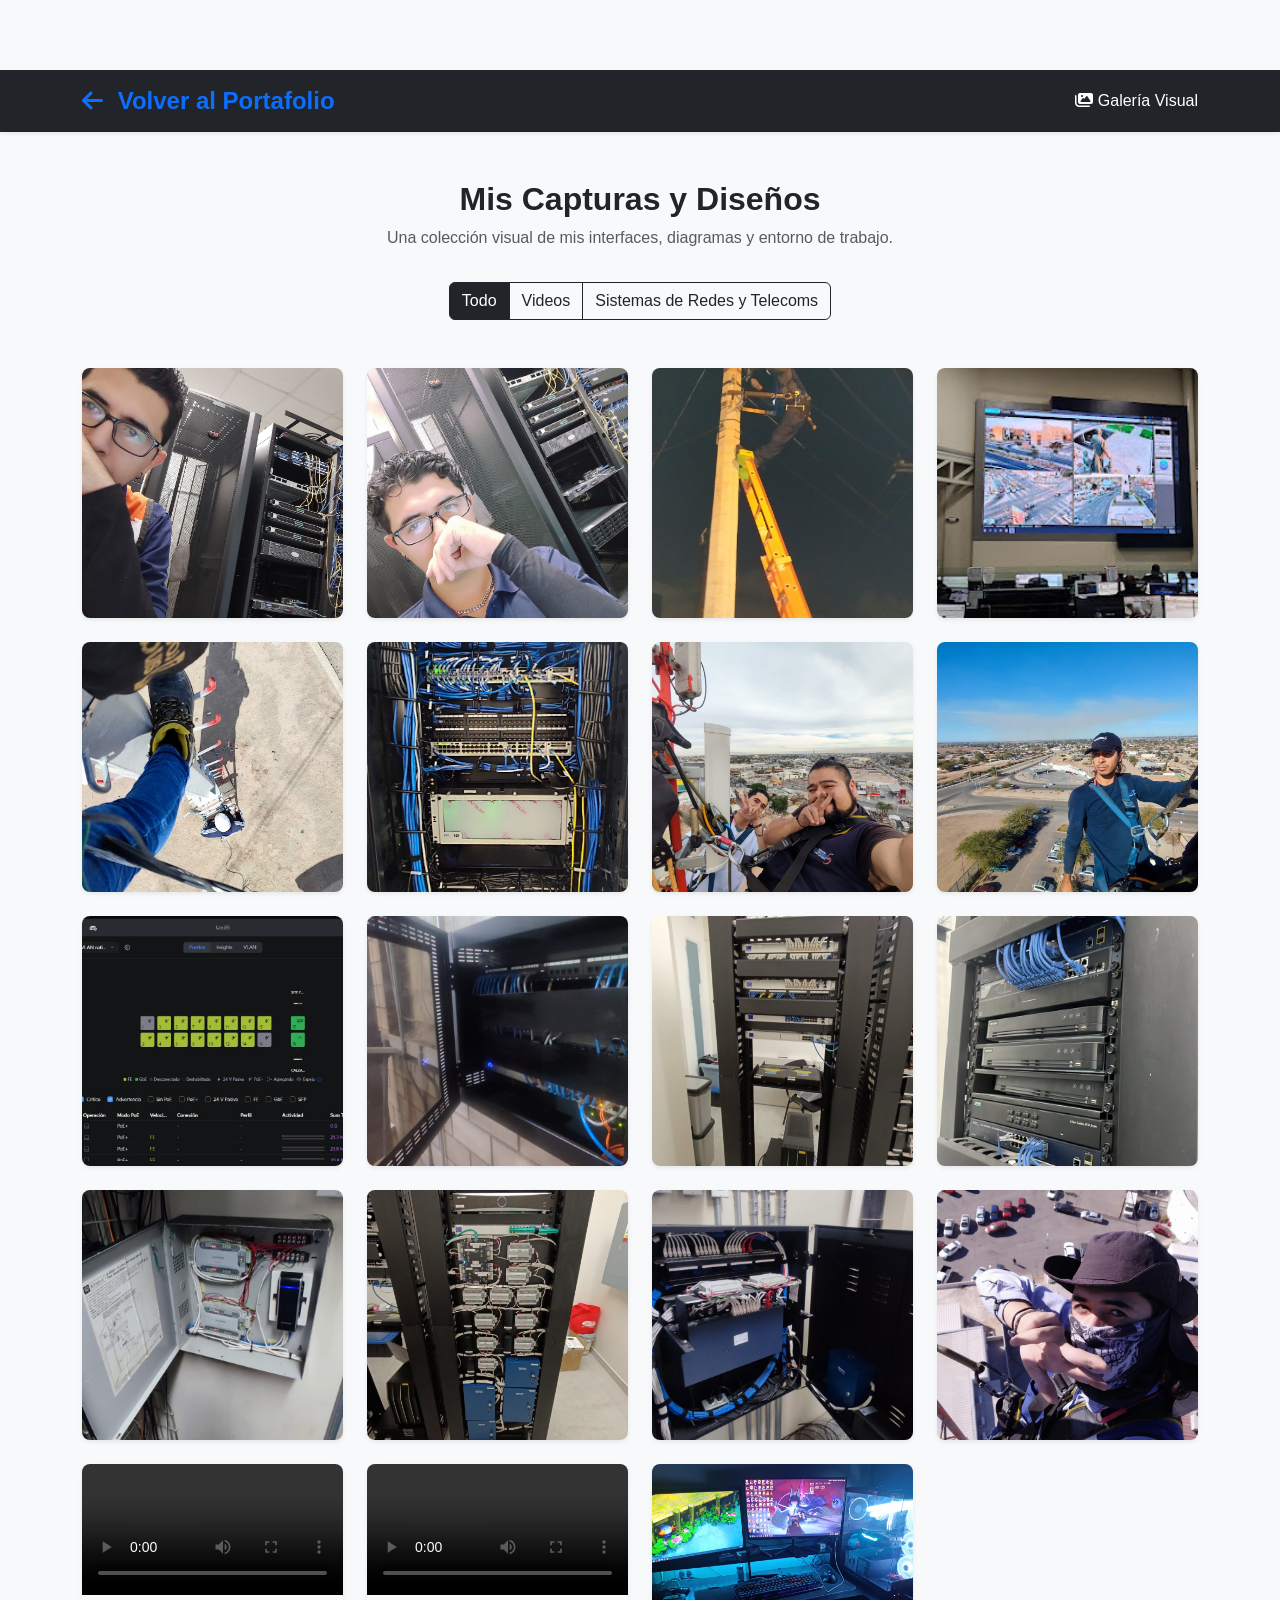
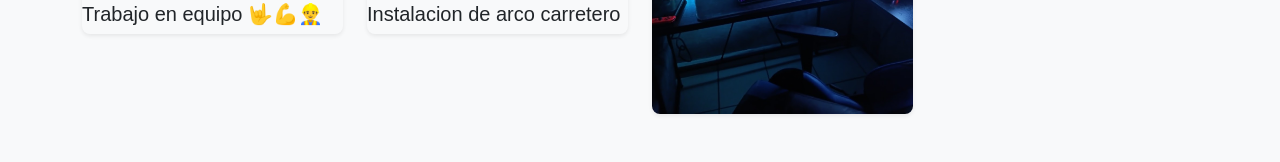
==== gallery.html @ 4912194c "Upload repository Se carga repositorio de portafolio profesional." ====
<!DOCTYPE html>
<html lang="es">
<head>
    <meta charset="UTF-8">
    <meta name="viewport" content="width=device-width, initial-scale=1.0">
    <title>Galería - Portafolio Profesional</title>
    <link href="https://cdn.jsdelivr.net/npm/bootstrap@5.3.2/dist/css/bootstrap.min.css" rel="stylesheet">
    <link rel="stylesheet" href="https://cdnjs.cloudflare.com/ajax/libs/font-awesome/6.4.0/css/all.min.css">
    <link rel="stylesheet" href="styles.css">

    <style>
        /* Estilos específicos para la galería */
        .gallery-img {
            height: 250px;
            object-fit: cover;
            cursor: pointer;
            transition: transform 0.3s ease, filter 0.3s ease;
        }
        
        .gallery-item {
            overflow: hidden;
            border-radius: 8px;
            position: relative;
        }

        .gallery-item:hover .gallery-img {
            transform: scale(1.1);
            filter: brightness(0.7);
        }

        /* Overlay con el icono de lupa al pasar el mouse */
        .overlay {
            position: absolute;
            top: 0;
            left: 0;
            width: 100%;
            height: 100%;
            display: flex;
            justify-content: center;
            align-items: center;
            opacity: 0;
            transition: opacity 0.3s ease;
            pointer-events: none; /* Para que el click pase a la imagen */
        }

        .gallery-item:hover .overlay {
            opacity: 1;
        }
    </style>
</head>
<body class="bg-light">

    <nav class="navbar navbar-expand-lg navbar-dark bg-dark sticky-top shadow-sm">
        <div class="container">
            <a class="navbar-brand fw-bold" href="index.html">
                <i class="fa-solid fa-arrow-left me-2"></i> Volver al Portafolio
            </a>
            <div class="navbar-nav ms-auto">
                <span class="navbar-text text-white">
                    <i class="fa-solid fa-images"></i> Galería Visual
                </span>
            </div>
        </div>
    </nav>

    <div class="container py-5">
        <div class="text-center mb-5">
            <h2 class="fw-bold">Mis Capturas y Diseños</h2>
            <p class="text-muted">Una colección visual de mis interfaces, diagramas y entorno de trabajo.</p>
            
            <div class="btn-group mt-3" role="group" aria-label="Filtros">
                <button type="button" class="btn btn-outline-dark active" onclick="filterGallery('all', this)">Todo</button>
                <button type="button" class="btn btn-outline-dark" onclick="filterGallery('dev', this)">Videos</button>
                <button type="button" class="btn btn-outline-dark" onclick="filterGallery('personal', this)">Sistemas de Redes y Telecoms</button>
            </div>
        </div>

        <div class="row g-4" id="gallery-grid">
            
            <div class="col-md-4 col-lg-3 filter-item personal">
                <div class="gallery-item shadow-sm" onclick="openModal(this)">
                    <img src="./src/1.jpg" 
                         alt="Código Fuente Java" 
                         class="img-fluid w-100 gallery-img"
                         data-caption="Trabajo en Site">
                    <div class="overlay">
                        <i class="fa-solid fa-magnifying-glass-plus fa-2x text-white"></i>
                    </div>
                </div>
            </div>

           <div class="col-md-4 col-lg-3 filter-item personal">
                <div class="gallery-item shadow-sm" onclick="openModal(this)">
                    <img src="./src/2.jpg" 
                         alt="Dashboard de Datos" 
                         class="img-fluid w-100 gallery-img"
                         data-caption="Trabajo en Site">
                    <div class="overlay">
                        <i class="fa-solid fa-magnifying-glass-plus fa-2x text-white"></i>
                    </div>
                </div>
            </div>

            <div class="col-md-4 col-lg-3 filter-item personal">
                <div class="gallery-item shadow-sm" onclick="openModal(this)">
                    <img src="./src/3.jpg" 
                         alt="Carne Asada en Familia" 
                         class="img-fluid w-100 gallery-img"
                         data-caption="Trabajo en postes de Fibra Optica">
                    <div class="overlay">
                        <i class="fa-solid fa-magnifying-glass-plus fa-2x text-white"></i>
                    </div>
                </div>
            </div>

            <div class="col-md-4 col-lg-3 filter-item personal">
                <div class="gallery-item shadow-sm" onclick="openModal(this)">
                    <img src="./src/4.jpg" 
                         alt="Videowall C4 Mexicali" 
                         class="img-fluid w-100 gallery-img"
                         data-caption="Videowall C4 Mexicali">
                    <div class="overlay">
                        <i class="fa-solid fa-magnifying-glass-plus fa-2x text-white"></i>
                    </div>
                </div>
            </div>

            <div class="col-md-4 col-lg-3 filter-item personal">
                <div class="gallery-item shadow-sm" onclick="openModal(this)">
                    <img src="./src/5.jpg" 
                         alt="Bebida Tradicional" 
                         class="img-fluid w-100 gallery-img"
                         data-caption="Trabajo en postes de CCTV">
                    <div class="overlay">
                        <i class="fa-solid fa-magnifying-glass-plus fa-2x text-white"></i>
                    </div>
                </div>
            </div>

            <div class="col-md-4 col-lg-3 filter-item personal">
                <div class="gallery-item shadow-sm" onclick="openModal(this)">
                    <img src="./src/6.jpg" 
                         alt="Bebida Tradicional" 
                         class="img-fluid w-100 gallery-img"
                         data-caption="Peinado en rack de Voz y Datos">
                    <div class="overlay">
                        <i class="fa-solid fa-magnifying-glass-plus fa-2x text-white"></i>
                    </div>
                </div>
            </div>

            <div class="col-md-4 col-lg-3 filter-item personal">
                <div class="gallery-item shadow-sm" onclick="openModal(this)">
                    <img src="./src/7.jpg" 
                         alt="Bebida Tradicional" 
                         class="img-fluid w-100 gallery-img"
                         data-caption="Trabajo en equipo en torre de Telecoms">
                    <div class="overlay">
                        <i class="fa-solid fa-magnifying-glass-plus fa-2x text-white"></i>
                    </div>
                </div>
            </div>

            <div class="col-md-4 col-lg-3 filter-item personal">
                <div class="gallery-item shadow-sm" onclick="openModal(this)">
                    <img src="./src/8.jpg" 
                         alt="Bebida Tradicional" 
                         class="img-fluid w-100 gallery-img"
                         data-caption="Trabajo torre de Telecoms">
                    <div class="overlay">
                        <i class="fa-solid fa-magnifying-glass-plus fa-2x text-white"></i>
                    </div>
                </div>
            </div>

            <div class="col-md-4 col-lg-3 filter-item personal">
                <div class="gallery-item shadow-sm" onclick="openModal(this)">
                    <img src="./src/9.jpeg" 
                         alt="Bebida Tradicional" 
                         class="img-fluid w-100 gallery-img"
                         data-caption="Administracion de  puertos en sistema Unifi de Ubiquiti">
                    <div class="overlay">
                        <i class="fa-solid fa-magnifying-glass-plus fa-2x text-white"></i>
                    </div>
                </div>
            </div>

            <div class="col-md-4 col-lg-3 filter-item personal">
                <div class="gallery-item shadow-sm" onclick="openModal(this)">
                    <img src="./src/10.jpeg" 
                         alt="Bebida Tradicional" 
                         class="img-fluid w-100 gallery-img"
                         data-caption="Peinado de gabinete de Voz y Datos">
                    <div class="overlay">
                        <i class="fa-solid fa-magnifying-glass-plus fa-2x text-white"></i>
                    </div>
                </div>
            </div>

            <div class="col-md-4 col-lg-3 filter-item personal">
                <div class="gallery-item shadow-sm" onclick="openModal(this)">
                    <img src="./src/11.jpeg" 
                         alt="" 
                         class="img-fluid w-100 gallery-img"
                         data-caption="Peinado de rack de Voz y Datos">
                    <div class="overlay">
                        <i class="fa-solid fa-magnifying-glass-plus fa-2x text-white"></i>
                    </div>
                </div>
            </div>

<div class="col-md-4 col-lg-3 filter-item personal">
                <div class="gallery-item shadow-sm" onclick="openModal(this)">
                    <img src="./src/12.jpeg" 
                         alt="" 
                         class="img-fluid w-100 gallery-img"
                         data-caption="Peinado de rack de CCTV">
                    <div class="overlay">
                        <i class="fa-solid fa-magnifying-glass-plus fa-2x text-white"></i>
                    </div>
                </div>
            </div>

            <div class="col-md-4 col-lg-3 filter-item personal">
                <div class="gallery-item shadow-sm" onclick="openModal(this)">
                    <img src="./src/13.jpeg" 
                         alt="" 
                         class="img-fluid w-100 gallery-img"
                         data-caption="Peinado de gabinete de Control de Acceso">
                    <div class="overlay">
                        <i class="fa-solid fa-magnifying-glass-plus fa-2x text-white"></i>
                    </div>
                </div>
            </div>

            <div class="col-md-4 col-lg-3 filter-item personal">
                <div class="gallery-item shadow-sm" onclick="openModal(this)">
                    <img src="./src/14.jpeg" 
                         alt="" 
                         class="img-fluid w-100 gallery-img"
                         data-caption="Peinado de rack de Control de Acceso">
                    <div class="overlay">
                        <i class="fa-solid fa-magnifying-glass-plus fa-2x text-white"></i>
                    </div>
                </div>
            </div>

            <div class="col-md-4 col-lg-3 filter-item personal">
                <div class="gallery-item shadow-sm" onclick="openModal(this)">
                    <img src="./src/15.jpeg" 
                         alt="" 
                         class="img-fluid w-100 gallery-img"
                         data-caption="Peinado de gabinete de Control de Acceso">
                    <div class="overlay">
                        <i class="fa-solid fa-magnifying-glass-plus fa-2x text-white"></i>
                    </div>
                </div>
            </div>

            <div class="col-md-4 col-lg-3 filter-item personal">
                <div class="gallery-item shadow-sm" onclick="openModal(this)">
                    <img src="./src/16.jpeg" 
                         alt="" 
                         class="img-fluid w-100 gallery-img"
                         data-caption="Trabajo en torres de Telecoms">
                    <div class="overlay">
                        <i class="fa-solid fa-magnifying-glass-plus fa-2x text-white"></i>
                    </div>
                </div>
            </div>

            <div class="col-md-4 col-lg-3 filter-item dev">
                <div class="gallery-item shadow-sm" onclick="openModal(this)" class="centrarvideo">
                    <video width="640" height="360" controls>
                    <source src="./src/Work hard ☺️.mp4" type="video/mp4">
                    </video>
                    <h5>Trabajo en equipo 🤟💪👷‍♂️</h5>
                    <div class="overlay">
                        <i class="fa-solid fa-magnifying-glass-plus fa-2x text-white"></i>
                    </div>
                </div>
            </div>

            <div class="col-md-4 col-lg-3 filter-item dev">
                <div class="gallery-item shadow-sm" onclick="openModal(this)" class="centrarvideo">
                    <video width="640" height="360" controls>
                    <source src="./src/17.mp4" type="video/mp4">
                    </video>
                    <h5>Instalacion de arco carretero</h5>
                    <div class="overlay">
                        <i class="fa-solid fa-magnifying-glass-plus fa-2x text-white"></i>
                    </div>
                </div>
            </div>

            <!-- <div class="col-md-4 col-lg-3 filter-item dev">
                <div class="gallery-item shadow-sm" onclick="openModal(this)" class="centrarvideo">
                    <video width="640" height="360" controls>
                    <source src="./src/18.mp4" type="video/mp4">
                    </video>
                    <div class="overlay">
                        <i class="fa-solid fa-magnifying-glass-plus fa-2x text-white"></i>
                    </div>
                </div>
            </div> -->
            
            <div class="col-md-4 col-lg-3 filter-item personal">
                <div class="gallery-item shadow-sm" onclick="openModal(this)">
                    <img src="./src/Setup Gaming.jpg" 
                         alt="Setup Gaming" 
                         class="img-fluid w-100 gallery-img"
                         data-caption="Mi setup gaming 🕹️🎮">
                    <div class="overlay">
                        <i class="fa-solid fa-magnifying-glass-plus fa-2x text-white"></i>
                    </div>
                </div>
            </div>

        </div>
    </div>

    <div class="modal fade" id="imageModal" tabindex="-1" aria-hidden="true">
        <div class="modal-dialog modal-dialog-centered modal-lg">
            <div class="modal-content bg-dark border-0">
                <div class="modal-body p-0 position-relative">
                    <button type="button" class="btn-close btn-close-white position-absolute top-0 end-0 m-3 z-3" data-bs-dismiss="modal" aria-label="Close"></button>
                    <img src="" id="modalImage" class="img-fluid w-100 rounded" alt="Vista previa">
                    <div class="p-3 text-white text-center">
                        <h5 id="modalCaption"></h5>
                    </div>
                </div>
            </div>
        </div>
    </div>

    <script src="https://cdn.jsdelivr.net/npm/bootstrap@5.3.2/dist/js/bootstrap.bundle.min.js"></script>

    <script>
        // Función para filtrar imágenes
        function filterGallery(category, btn) {
            // Actualizar botones activos
            document.querySelectorAll('.btn-group .btn').forEach(b => b.classList.remove('active'));
            btn.classList.add('active');

            const items = document.querySelectorAll('.filter-item');

            items.forEach(item => {
                if (category === 'all' || item.classList.contains(category)) {
                    item.style.display = 'block';
                    // Animación simple de entrada
                    item.animate([
                        { opacity: 0, transform: 'scale(0.9)' },
                        { opacity: 1, transform: 'scale(1)' }
                    ], {
                        duration: 300,
                        easing: 'ease-out'
                    });
                } else {
                    item.style.display = 'none';
                }
            });
        }

        // Función para abrir el Modal
        const myModal = new bootstrap.Modal(document.getElementById('imageModal'));
        const modalImg = document.getElementById('modalImage');
        const modalCaption = document.getElementById('modalCaption');

        function openModal(element) {
            const img = element.querySelector('img');
            modalImg.src = img.src.replace('w=600', 'w=1200'); // Cargar versión más grande si es posible
            modalCaption.textContent = img.getAttribute('data-caption');
            myModal.show();
        }
    </script>
</body>
</html>
---- styles.css ----
/* Fuente global */
body {
    /* Agrega un relleno superior igual o mayor a la altura de tu barra */
    padding-top: 70px; 
    font-family: 'Segoe UI', Tahoma, Geneva, Verdana, sans-serif;
}

/* Estilo para el Hero (Portada) */
.hero-section {
    /* Imagen de fondo técnica (código/servidores) con superposición oscura */
    background: linear-gradient(rgba(0, 0, 0, 0.7), rgba(0, 0, 0, 0.7)), 
                url('https://images.unsplash.com/photo-1517694712202-14dd9538aa97?auto=format&fit=crop&q=80&w=1920');
    background-size: cover;
    background-position: center;
    height: 100vh; /* Ocupa toda la altura de la pantalla */
}

/* Efecto Hover para las tarjetas de proyectos */
.hover-card {
    transition: transform 0.3s ease, box-shadow 0.3s ease;
}

.hover-card:hover {
    transform: translateY(-5px);
    box-shadow: 0 10px 20px rgba(0,0,0,0.2) !important;
}

/* Ajuste del Navbar al hacer scroll (opcional si usas JS, pero visualmente ayuda) */
.navbar-brand {
    font-size: 1.5rem;
    color: #0d6efd !important; /* Azul Bootstrap para el logo */
}

/* Insignias de tecnología */
.badge {
    font-weight: 500;
    letter-spacing: 0.5px;
}


.centrarvideo {
    display: flex;
    justify-content: center; /* Centrado horizontal */
    align-items: center; /* Centrado vertical (opcional) */
    width: 100%; /* Ocupa el ancho completo */
}

video {
    max-width: 100%; /* Hace el video responsive */
    height: auto;
}
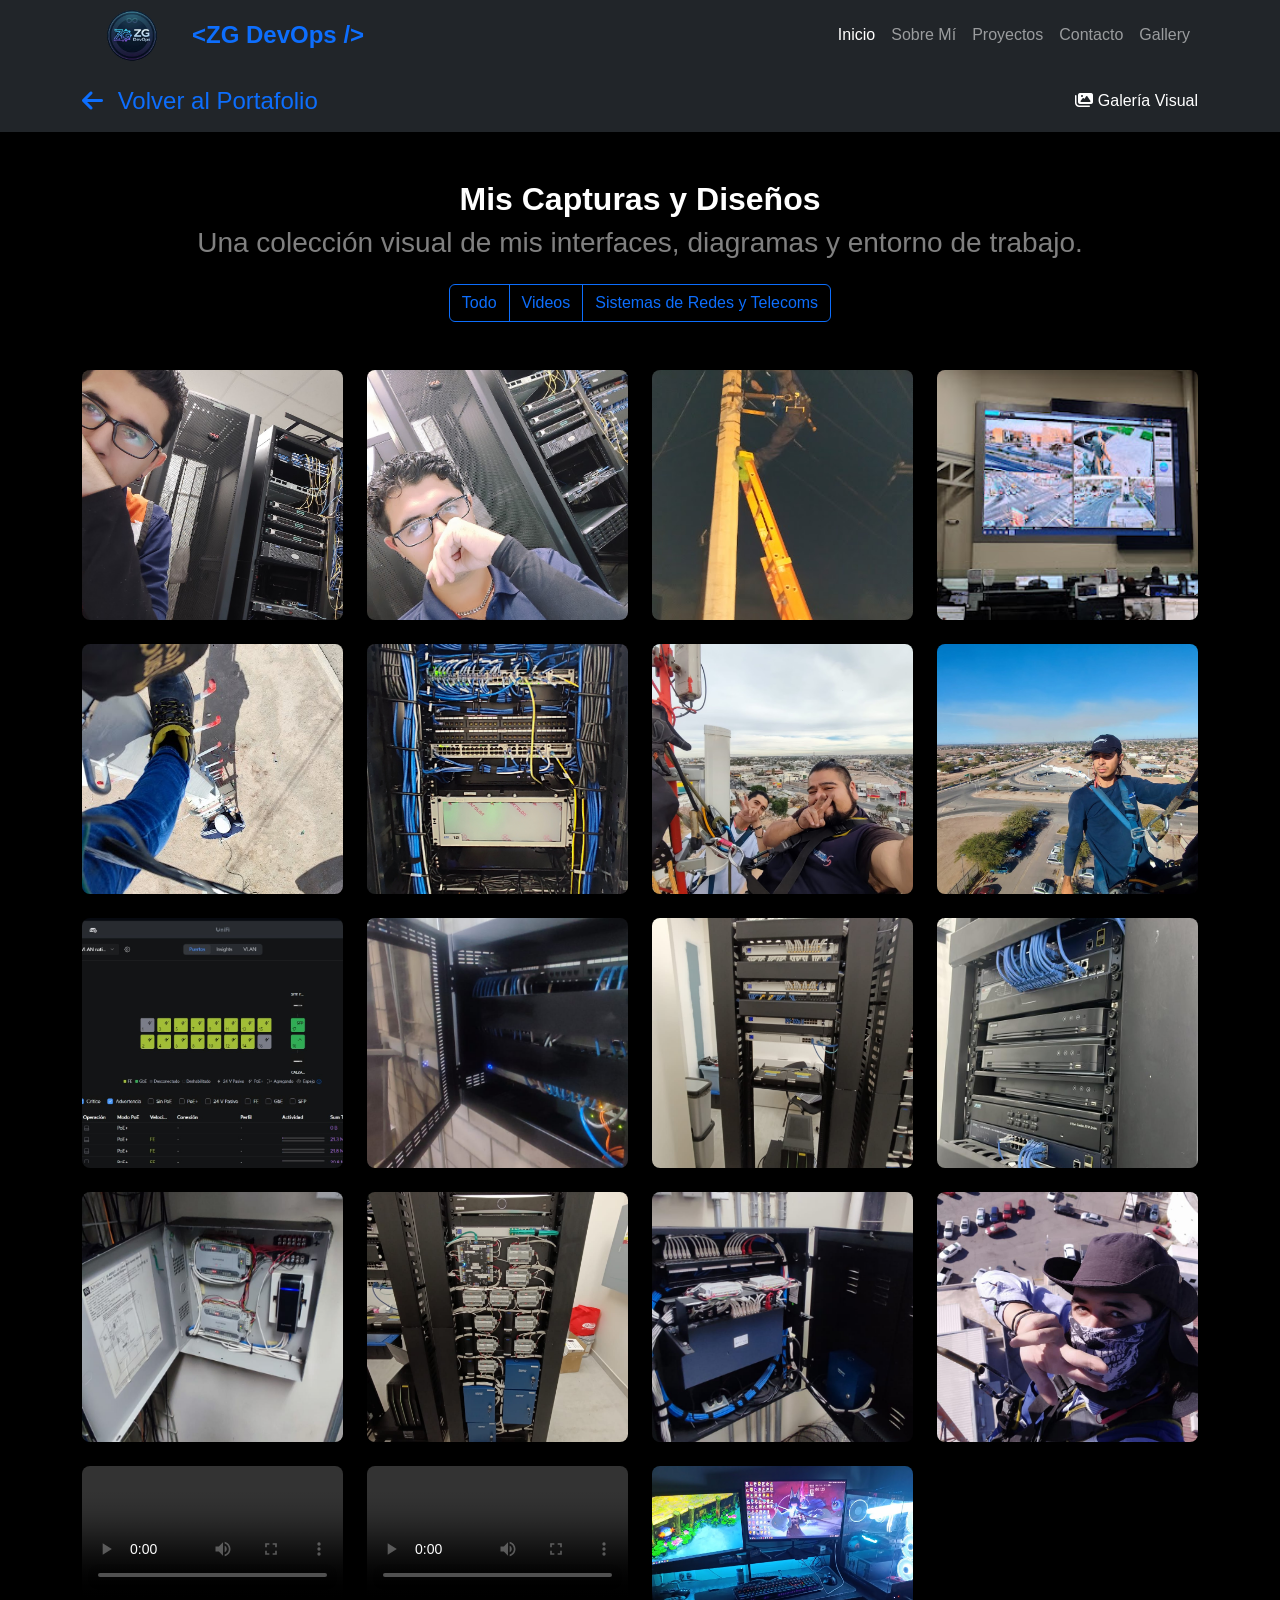
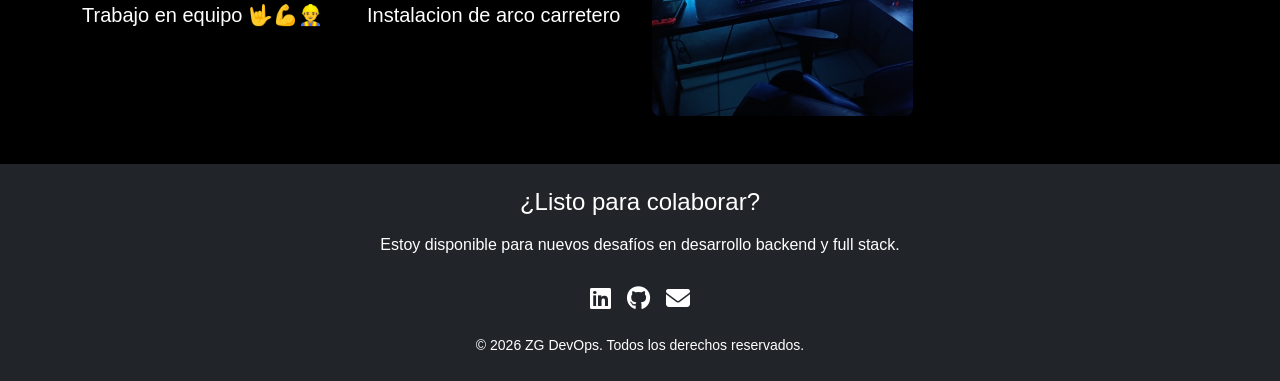
==== commit b4444e09: "Update CSS Se actualiza colorimetria. diseño de Tech Stack, backgrounds de secciones sobre mi y mis " ====
--- a/gallery.html
+++ b/gallery.html
@@ -8,51 +8,30 @@
     <link rel="stylesheet" href="https://cdnjs.cloudflare.com/ajax/libs/font-awesome/6.4.0/css/all.min.css">
     <link rel="stylesheet" href="styles.css">
 
-    <style>
-        /* Estilos específicos para la galería */
-        .gallery-img {
-            height: 250px;
-            object-fit: cover;
-            cursor: pointer;
-            transition: transform 0.3s ease, filter 0.3s ease;
-        }
-        
-        .gallery-item {
-            overflow: hidden;
-            border-radius: 8px;
-            position: relative;
-        }
-
-        .gallery-item:hover .gallery-img {
-            transform: scale(1.1);
-            filter: brightness(0.7);
-        }
-
-        /* Overlay con el icono de lupa al pasar el mouse */
-        .overlay {
-            position: absolute;
-            top: 0;
-            left: 0;
-            width: 100%;
-            height: 100%;
-            display: flex;
-            justify-content: center;
-            align-items: center;
-            opacity: 0;
-            transition: opacity 0.3s ease;
-            pointer-events: none; /* Para que el click pase a la imagen */
-        }
-
-        .gallery-item:hover .overlay {
-            opacity: 1;
-        }
-    </style>
 </head>
-<body class="bg-light">
-
+<section id="body">
+<body class="bg-dark">
+    <nav class="navbar navbar-expand-lg navbar-dark bg-dark fixed-top">
+        <div class="container">
+            <img src="./src/zgdevopslogo.png" alt="Logo" style="width: 100px; height: auto; margin-right: 10px;">
+            <a class="navbar-brand fw-bold" href="#">&lt;ZG DevOps /&gt;</a>
+            <button class="navbar-toggler" type="button" data-bs-toggle="collapse" data-bs-target="#navbarNav">
+                <span class="navbar-toggler-icon"></span>
+            </button>
+            <div class="collapse navbar-collapse" id="navbarNav">
+                <ul class="navbar-nav ms-auto">
+                    <li class="nav-item"><a class="nav-link active" href="./index.html">Inicio</a></li>
+                    <li class="nav-item"><a class="nav-link" href="index.html#sobre-mi">Sobre Mí</a></li>
+                    <li class="nav-item"><a class="nav-link" href="index.html#proyectos">Proyectos</a></li>
+                    <li class="nav-item"><a class="nav-link" href="index.html#contacto">Contacto</a></li>
+                    <li class="nav-item"><a class="nav-link" href="gallery.html">Gallery</a></li>
+                </ul>
+            </div>
+        </div>
+    </nav>
     <nav class="navbar navbar-expand-lg navbar-dark bg-dark sticky-top shadow-sm">
         <div class="container">
-            <a class="navbar-brand fw-bold" href="index.html">
+            <a class="navbar-brand card-subtitle" href="index.html">
                 <i class="fa-solid fa-arrow-left me-2"></i> Volver al Portafolio
             </a>
             <div class="navbar-nav ms-auto">
@@ -66,12 +45,12 @@
     <div class="container py-5">
         <div class="text-center mb-5">
             <h2 class="fw-bold">Mis Capturas y Diseños</h2>
-            <p class="text-muted">Una colección visual de mis interfaces, diagramas y entorno de trabajo.</p>
+            <h3 class="text-white-50">Una colección visual de mis interfaces, diagramas y entorno de trabajo.</h3>
             
-            <div class="btn-group mt-3" role="group" aria-label="Filtros">
-                <button type="button" class="btn btn-outline-dark active" onclick="filterGallery('all', this)">Todo</button>
-                <button type="button" class="btn btn-outline-dark" onclick="filterGallery('dev', this)">Videos</button>
-                <button type="button" class="btn btn-outline-dark" onclick="filterGallery('personal', this)">Sistemas de Redes y Telecoms</button>
+            <div class="btn-group mt-3" role="group" aria-label="Filtros" >
+                <button type="button" class="btn btn-outline-primary avtive" onclick="filterGallery('all', this)">Todo</button>
+                <button type="button" class="btn btn-outline-primary avtive" onclick="filterGallery('dev', this)">Videos</button>
+                <button type="button" class="btn btn-outline-primary avtive" onclick="filterGallery('personal', this)">Sistemas de Redes y Telecoms</button>
             </div>
         </div>
 
@@ -333,6 +312,20 @@
         </div>
     </div>
 
+       <footer id="contacto" class="bg-dark text-white py-4 text-center">
+        <div class="container">
+            <h4 class="mb-3">¿Listo para colaborar?</h4>
+            <p class="mb-4">Estoy disponible para nuevos desafíos en desarrollo backend y full stack.</p>
+            <div class="d-flex justify-content-center gap-3 mb-3">
+                <a href="https://linkedin.com/in/ignaciozg" class="text-white fs-4"><i class="fa-brands fa-linkedin"></i></a>
+                <a href="https://github.com/ignaciozg" class="text-white fs-4"><i class="fa-brands fa-github"></i></a>
+                <a href="mailto:ignacio.zgxd27@gmail.com" class="text-white fs-4"><i class="fa-solid fa-envelope"></i></a>
+            </div>
+            <small>&copy; 2026 ZG DevOps. Todos los derechos reservados.</small>
+        </div>
+    </footer>
+
+    </section>
     <script src="https://cdn.jsdelivr.net/npm/bootstrap@5.3.2/dist/js/bootstrap.bundle.min.js"></script>
 
     <script>
--- a/styles.css
+++ b/styles.css
@@ -9,19 +9,36 @@
 .hero-section {
     /* Imagen de fondo técnica (código/servidores) con superposición oscura */
     background: linear-gradient(rgba(0, 0, 0, 0.7), rgba(0, 0, 0, 0.7)), 
-                url('https://images.unsplash.com/photo-1517694712202-14dd9538aa97?auto=format&fit=crop&q=80&w=1920');
+        url('src/bg1.avif');
     background-size: cover;
     background-position: center;
     height: 100vh; /* Ocupa toda la altura de la pantalla */
 }
 
+
+#proyectos {
+    background: linear-gradient(rgba(0, 0, 0, 0.7), rgba(0, 0, 0, 0.7)), 
+        url('src/devopsbg.png');
+    background-size: cover;
+    background-position: center;
+    height: 50vh;
+    color: white;
+}
+
+
+
 /* Efecto Hover para las tarjetas de proyectos */
 .hover-card {
     transition: transform 0.3s ease, box-shadow 0.3s ease;
+    color: white;
+    transition: transform 0.3s ease;
+    background: rgba(255, 255, 255, 0.1) !important; /* Transparencia */
+    backdrop-filter: blur(10px); /* Desenfoque */
+    border: 1px solid rgba(255, 255, 255, 0.2) !important;
 }
 
 .hover-card:hover {
-    transform: translateY(-5px);
+    transform: translateY(-10px);
     box-shadow: 0 10px 20px rgba(0,0,0,0.2) !important;
 }
 
@@ -50,3 +67,80 @@
     height: auto;
 }
 
+#sobre-mi {
+    color: white;
+    background-image:linear-gradient(rgba(0, 0, 0, 0.7), rgba(0, 0, 0, 0.7)), url(src/devopsbg.png);
+    background-position: center;
+    background-size: auto;
+    backdrop-filter: blur(10px);
+    border: 1px solid rgba(255, 255, 255, 0.2) !important;
+}
+
+#sobre-mi h3, #sobre-mi h4, #sobre-mi h5 {
+    color: #0c70db; /* Un azul específico */
+}
+
+
+/* Skills */
+.d-flex.flex-wrap.gap-2.mt-2 {
+    display: flex !important;
+    flex-direction: column !important;
+    max-width: 500px; /* Opcional: para que no se estiren demasiado */
+}
+
+.badge.bg-secondary {
+    padding: 12px 15px !important;
+    text-align: left !important;
+    border-radius: 8px !important;
+    font-size: 0.95rem !important;
+    border-left: 4px solid #0d6efd; /* Un detalle de color (Primary) al borde */
+    background-color: #575757 !important; /* Un gris muy ligero */
+    color: #ffffff !important;
+}
+
+
+
+        /* Estilos específicos para la galería */
+        .gallery-img {
+            height: 250px;
+            object-fit: cover;
+            cursor: pointer;
+            transition: transform 0.3s ease, filter 0.3s ease;
+        }
+        
+        .gallery-item {
+            overflow: hidden;
+            border-radius: 8px;
+            position: relative;
+        }
+
+        .gallery-item:hover .gallery-img {
+            transform: scale(1.1);
+            filter: brightness(0.7);
+        }
+
+        /* Overlay con el icono de lupa al pasar el mouse */
+        .overlay {
+            position: absolute;
+            top: 0;
+            left: 0;
+            width: 100%;
+            height: 100%;
+            display: flex;
+            justify-content: center;
+            align-items: center;
+            opacity: 0;
+            transition: opacity 0.3s ease;
+            pointer-events: none; /* Para que el click pase a la imagen */
+        }
+
+        .gallery-item:hover .overlay {
+            opacity: 1;
+        }
+
+#body{
+    color: white;
+    background: #000;
+}
+
+
